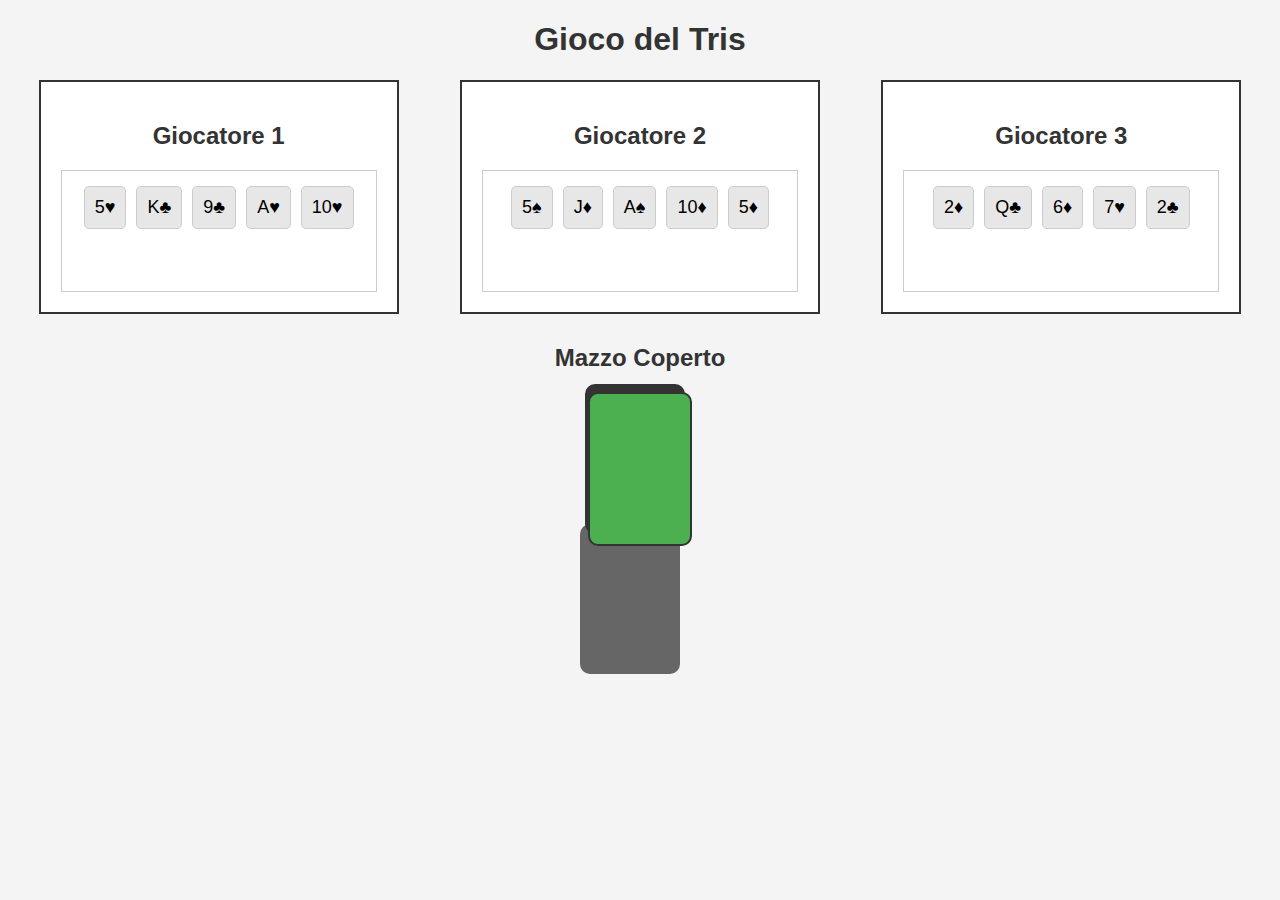
==== game.html @ b49b8d8b "Initial commit" ====
<!DOCTYPE html>
<html lang="it">
<head>
  <meta charset="UTF-8">
  <meta name="viewport" content="width=device-width, initial-scale=1.0">
  <title>Gioco del Tris</title>
  <link rel="stylesheet" href="styles.css">
</head>
<body>
  <h1>Gioco del Tris</h1>
  <div class="players" id="playersContainer"></div>
  
  <!-- Aggiungiamo la sezione del mazzo coperto -->
  <div class="deck-container">
    <h2>Mazzo Coperto</h2>
    <div class="deck" id="deck"></div>
  </div>

  <script src="script.js"></script>
</body>
</html>
---- styles.css ----
/* Esistente */
body {
    font-family: Arial, sans-serif;
    text-align: center;
    background-color: #f4f4f4;
  }
  
  h1, h2 {
    color: #333;
  }
  
  .players {
    display: flex;
    justify-content: space-around;
    margin-top: 20px;
  }
  .player-selection {
    margin-top: 20px;
  }
  
  .player-selection button {
    padding: 15px 30px;
    font-size: 18px;
    margin: 10px;
    background-color: #4CAF50;
    color: white;
    border: none;
    cursor: pointer;
  }
  
  .player-selection button:hover {
    background-color: #45a049;
  }
  
  .player {
    border: 2px solid #333;
    padding: 20px;
    background-color: white;
    width: 25%;
  }
  
  .cards {
    margin-top: 10px;
    padding: 10px;
    border: 1px solid #ccc;
    min-height: 100px;
  }
  
  .card {
    display: inline-block;
    padding: 10px;
    margin: 5px;
    border-radius: 5px;
    background-color: #e7e7e7;
    border: 1px solid #ccc;
    font-size: 18px;
  }
  
  /* Nuovo stile per il mazzo coperto */
  .deck-container {
    margin-top: 30px;
  }
  
  .deck {
    width: 100px;
    height: 150px;
    background-color: #4CAF50;
    border-radius: 10px;
    border: 2px solid #333;
    display: inline-block;
  }
  
  .deck:before {
    content: "";
    display: block;
    width: 100%;
    height: 100%;
    background-color: #333;
    border-radius: 10px;
    position: relative;
    top: -10px;
    left: -5px;
    z-index: -1;
  }
  
  .deck:after {
    content: "";
    display: block;
    width: 100%;
    height: 100%;
    background-color: #666;
    border-radius: 10px;
    position: relative;
    top: -20px;
    left: -10px;
    z-index: -2;
  }
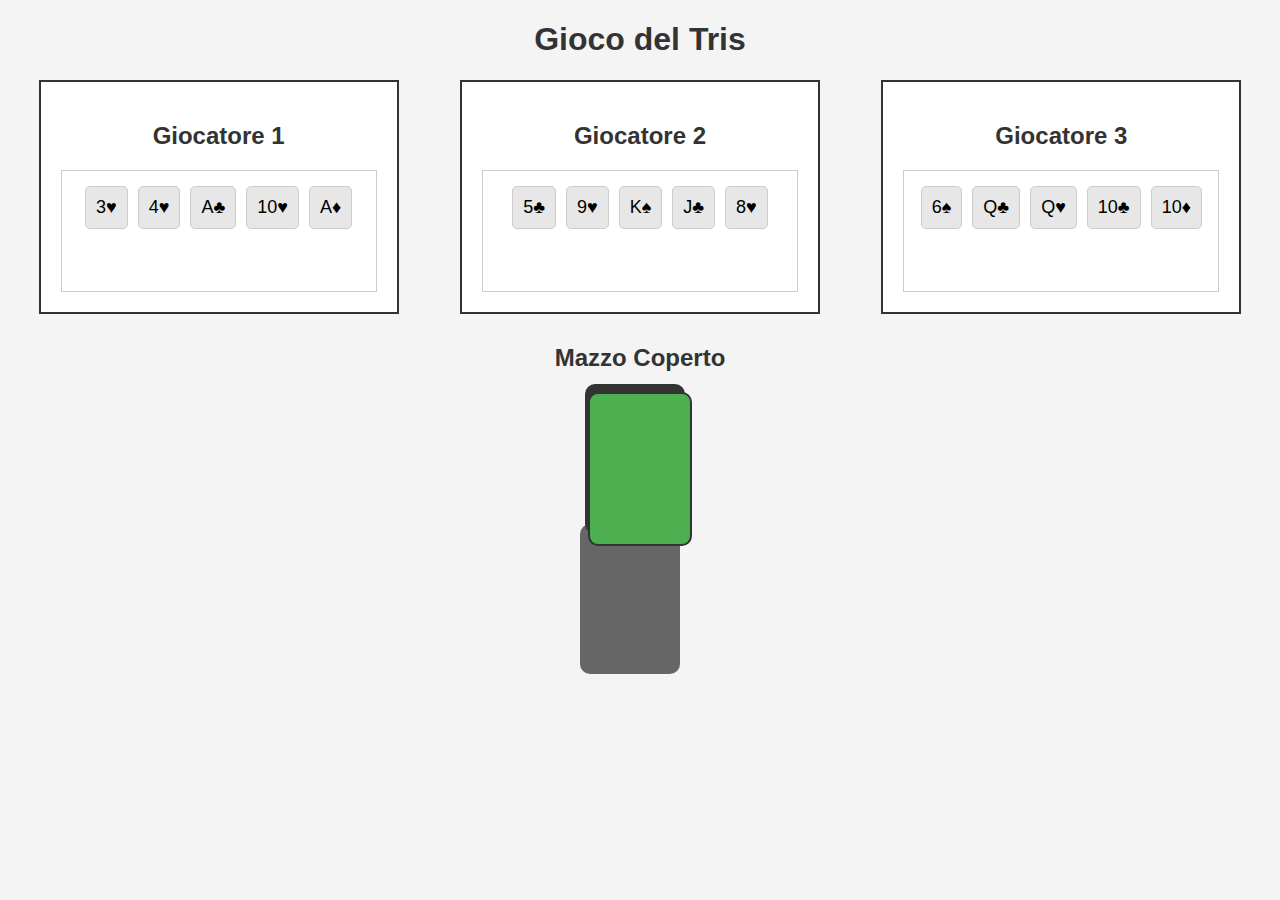
==== commit 7ad3c0e0: "Update game.html" ====
--- a/game.html
+++ b/game.html
@@ -5,6 +5,13 @@
   <meta name="viewport" content="width=device-width, initial-scale=1.0">
   <title>Gioco del Tris</title>
   <link rel="stylesheet" href="styles.css">
+  <link rel="icon" href="images/favicon.ico" type="image/x-icon">
+  <meta property="og:type" content="website">
+  <meta property="og:title" content="Gioco del Tris">
+  <meta property="og:description" content="Gioca al Tris con le carte di scala quaranta, scegli il numero di giocatori e divertiti con i tuoi amici!">
+  <meta property="og:image" content="https://julssal99.github.io/Tris/images/social.jpg?v=1">
+  <meta property="og:url" content="https://julssal99.github.io/Tris/">
+  <meta property="og:type" content="website">
 </head>
 <body>
   <h1>Gioco del Tris</h1>
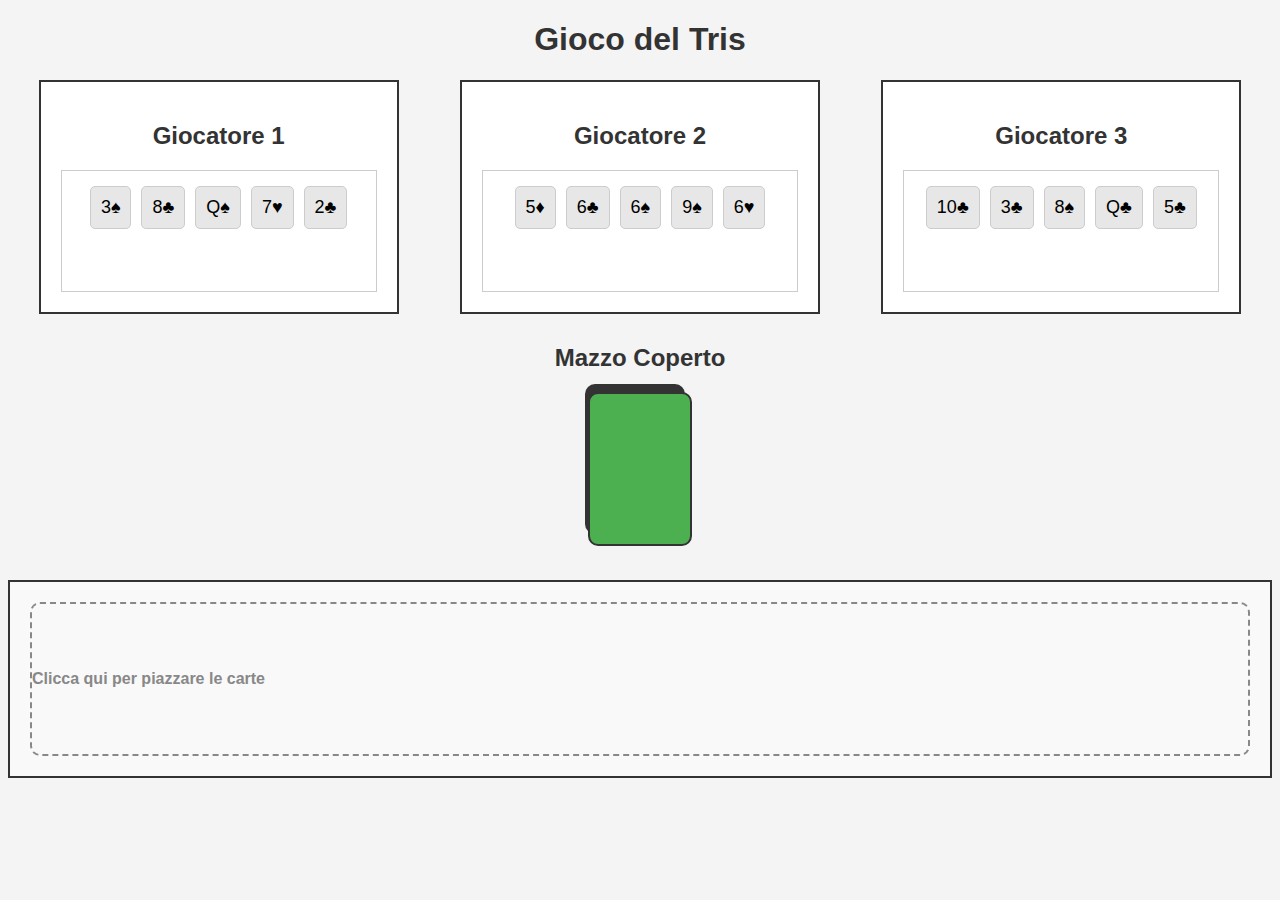
==== commit 0a04b9c3: "added play area" ====
--- a/game.html
+++ b/game.html
@@ -23,6 +23,14 @@
     <div class="deck" id="deck"></div>
   </div>
 
-  <script src="script.js"></script>
+    <!-- Area di piazzamento delle carte -->
+    <div class="play-area">
+      <div id="cardSlot" class="card-slot">
+        Clicca qui per piazzare le carte
+      </div>
+    </div>
+    
+  
+    <script src="script.js"></script>
 </body>
 </html>
--- a/styles.css
+++ b/styles.css
@@ -1,98 +1,142 @@
 /* Esistente */
 body {
-    font-family: Arial, sans-serif;
-    text-align: center;
-    background-color: #f4f4f4;
-  }
-  
-  h1, h2 {
-    color: #333;
-  }
-  
-  .players {
-    display: flex;
-    justify-content: space-around;
-    margin-top: 20px;
-  }
-  .player-selection {
-    margin-top: 20px;
-  }
-  
-  .player-selection button {
-    padding: 15px 30px;
-    font-size: 18px;
-    margin: 10px;
-    background-color: #4CAF50;
-    color: white;
-    border: none;
-    cursor: pointer;
-  }
-  
-  .player-selection button:hover {
-    background-color: #45a049;
-  }
-  
-  .player {
-    border: 2px solid #333;
-    padding: 20px;
-    background-color: white;
-    width: 25%;
-  }
-  
-  .cards {
-    margin-top: 10px;
-    padding: 10px;
-    border: 1px solid #ccc;
-    min-height: 100px;
-  }
-  
-  .card {
-    display: inline-block;
-    padding: 10px;
-    margin: 5px;
-    border-radius: 5px;
-    background-color: #e7e7e7;
-    border: 1px solid #ccc;
-    font-size: 18px;
-  }
-  
-  /* Nuovo stile per il mazzo coperto */
-  .deck-container {
-    margin-top: 30px;
-  }
-  
-  .deck {
-    width: 100px;
-    height: 150px;
-    background-color: #4CAF50;
-    border-radius: 10px;
-    border: 2px solid #333;
-    display: inline-block;
-  }
-  
-  .deck:before {
-    content: "";
-    display: block;
-    width: 100%;
-    height: 100%;
-    background-color: #333;
-    border-radius: 10px;
-    position: relative;
-    top: -10px;
-    left: -5px;
-    z-index: -1;
-  }
-  
-  .deck:after {
-    content: "";
-    display: block;
-    width: 100%;
-    height: 100%;
-    background-color: #666;
-    border-radius: 10px;
-    position: relative;
-    top: -20px;
-    left: -10px;
-    z-index: -2;
-  }
-  +  font-family: Arial, sans-serif;
+  text-align: center;
+  background-color: #f4f4f4;
+}
+
+h1, h2 {
+  color: #333;
+}
+
+.players {
+  display: flex;
+  justify-content: space-around;
+  margin-top: 20px;
+}
+
+.player {
+  border: 2px solid #333;
+  padding: 20px;
+  background-color: white;
+  width: 25%;
+}
+
+.cards {
+  margin-top: 10px;
+  padding: 10px;
+  border: 1px solid #ccc;
+  min-height: 100px;
+}
+
+.card {
+  display: inline-block;
+  padding: 10px;
+  margin: 5px;
+  border-radius: 5px;
+  background-color: #e7e7e7;
+  border: 1px solid #ccc;
+  font-size: 18px;
+  cursor: pointer; /* Cambiato il cursore per indicare che la carta è cliccabile */
+}
+
+/* Stile per il mazzo coperto */
+.deck-container {
+  margin-top: 30px;
+}
+
+.deck {
+  width: 100px;
+  height: 150px;
+  background-color: #4CAF50;
+  border-radius: 10px;
+  border: 2px solid #333;
+  display: inline-block;
+}
+
+.deck:before {
+  content: "";
+  display: block;
+  width: 100%;
+  height: 100%;
+  background-color: #333;
+  border-radius: 10px;
+  position: relative;
+  top: -10px;
+  left: -5px;
+  z-index: -1;
+}
+
+/* .deck:after {
+  content: "";
+  display: block;
+  width: 100%;
+  height: 100%;
+  background-color: #666;
+  border-radius: 10px;
+  position: relative;
+  top: -20px;
+  left: -10px;
+  z-index: -2;
+}*/
+
+/* Stile per l'area di gioco */
+.play-area {
+  margin-top: 30px;
+  border: 2px solid #333;
+  padding: 20px;
+  background-color: #f9f9f9;
+}
+
+.card-slot {
+  width: 100%;
+  height: 150px;
+  border: 2px dashed #888;
+  border-radius: 10px;
+  line-height: 150px; /* Allinea verticalmente il testo */
+  color: #888;
+  font-weight: bold;
+}
+
+.selected {
+  border: 2px solid blue; /* Cambia il colore del bordo per la selezione */
+  background-color: #d1e7fd; /* Colore di sfondo per la selezione */
+}
+
+/* Esistente */
+.play-area {
+  margin-top: 30px;
+  border: 2px solid #333;
+  padding: 20px;
+  background-color: #f9f9f9;
+  display: flex; /* Aggiunto per visualizzare le carte in orizzontale */
+  flex-wrap: wrap; /* Permette il wrapping delle carte se non ci sta in una riga */
+}
+
+/* Stile per l'area di piazzamento delle carte */
+.card-slot {
+  width: 100%; /* Manteniamo la larghezza dell'area di piazzamento */
+  height: 150px;
+  border: 2px dashed #888;
+  border-radius: 10px;
+  line-height: 150px; /* Allinea verticalmente il testo */
+  color: #888;
+  font-weight: bold;
+  display: flex; /* Cambiato per visualizzare le carte piazzate */
+  flex-wrap: wrap; /* Permette il wrapping delle carte se non ci sta in una riga */
+  justify-content: flex-start; /* Allinea le carte a sinistra */
+  align-items: center; /* Centra verticalmente il contenuto */
+}
+
+/* Aggiunta per le carte piazzate */
+.placed-card {
+  display: inline-block; /* Mantiene le carte in linea */
+  padding: 10px;
+  margin: 5px;
+  border-radius: 5px;
+  background-color: #e7e7e7;
+  border: 1px solid #ccc;
+  font-size: 18px;
+  min-width: 30px; /* Imposta una larghezza minima per le carte */
+  text-align: center; /* Allinea il testo al centro */
+}
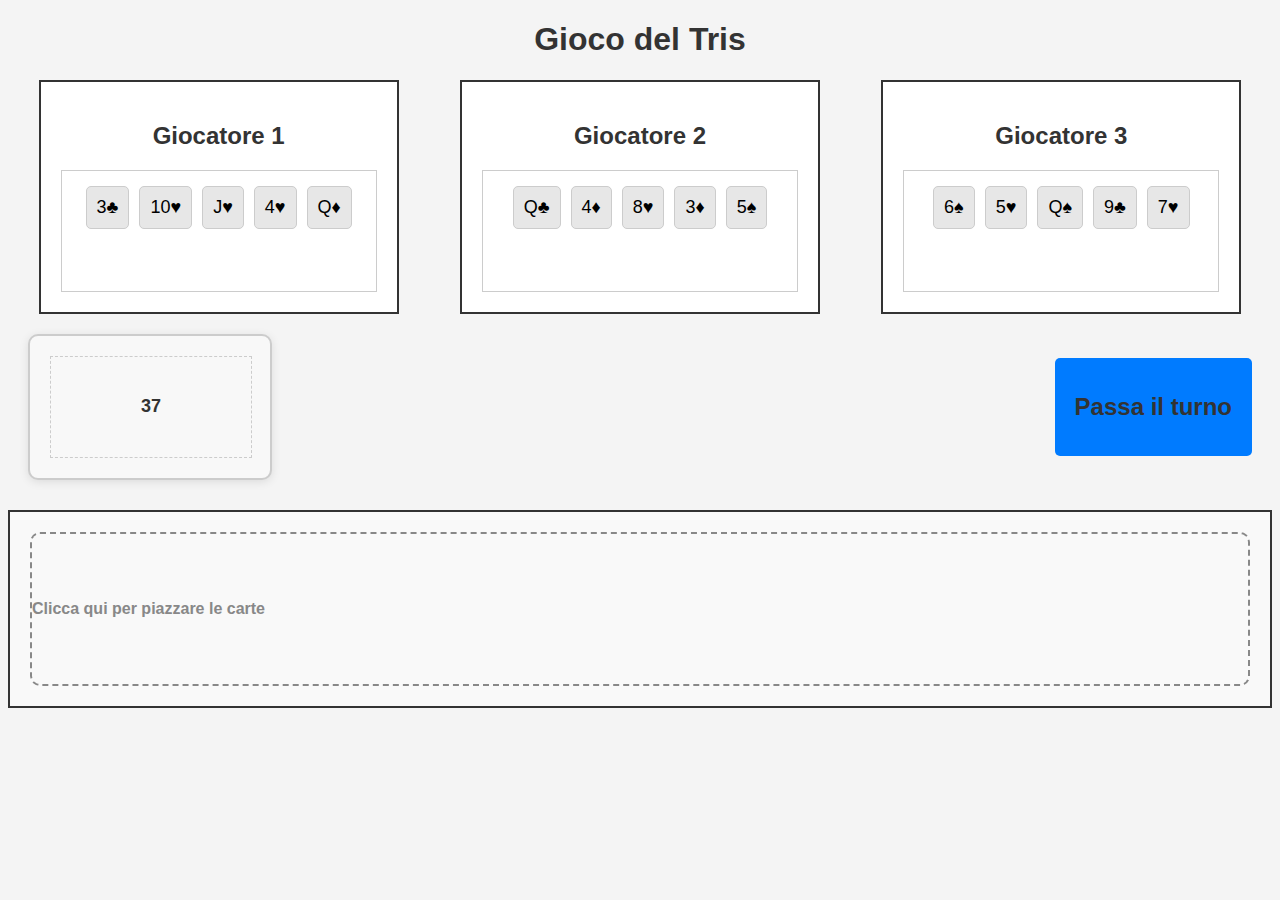
==== commit be30a7c3: "Add files via upload" ====
--- a/game.html
+++ b/game.html
@@ -19,8 +19,14 @@
   
   <!-- Aggiungiamo la sezione del mazzo coperto -->
   <div class="deck-container">
-    <h2>Mazzo Coperto</h2>
-    <div class="deck" id="deck"></div>
+    <div class="deck" id="deck">
+      <div class="deck-cards" id="deck-cards">
+        <h3 id="deck-count"></h3>
+      </div>
+    </div>
+    <div class="skipturn" id="skipturn">
+      <h2>Passa il turno</h2>
+    </div>
   </div>
 
     <!-- Area di piazzamento delle carte -->
--- a/styles.css
+++ b/styles.css
@@ -5,8 +5,25 @@
   background-color: #f4f4f4;
 }
 
+
+
+
 h1, h2 {
   color: #333;
+}
+
+button {
+  margin-top: 30px;
+  padding: 10px 20px;
+  font-size: 18px;
+  background-color: #4CAF50;
+  color: white;
+  border: none;
+  cursor: pointer;
+}
+
+button:hover {
+  background-color: #45a049;
 }
 
 .players {
@@ -40,45 +57,59 @@
   cursor: pointer; /* Cambiato il cursore per indicare che la carta è cliccabile */
 }
 
-/* Stile per il mazzo coperto */
+/* Contenitore del mazzo di carte */
 .deck-container {
-  margin-top: 30px;
+  display: flex;
+  justify-content: space-between;
+  align-items: center; /* Centra verticalmente gli elementi */
+  margin: 20px;
 }
 
+/* Stile per il mazzo di carte */
 .deck {
-  width: 100px;
-  height: 150px;
-  background-color: #4CAF50;
+  background-color: #f8f8f8;
+  border: 2px solid #ccc;
   border-radius: 10px;
-  border: 2px solid #333;
-  display: inline-block;
+  padding: 20px;
+  width: 200px;
+  position: relative;
+  box-shadow: 0 2px 10px rgba(0, 0, 0, 0.1);
 }
 
-.deck:before {
-  content: "";
-  display: block;
-  width: 100%;
-  height: 100%;
-  background-color: #333;
-  border-radius: 10px;
-  position: relative;
-  top: -10px;
-  left: -5px;
-  z-index: -1;
+/* Stile per le carte all'interno del mazzo */
+.deck-cards {
+  display: flex; /* Usa flexbox */
+  justify-content: center; /* Centra orizzontalmente */
+  align-items: center; /* Centra verticalmente */
+  height: 100px; /* Imposta un'altezza fissa per centrare verticalmente */
+  width: 100%; /* Occupa tutta la larghezza */
+  border: 1px dashed #ccc; /* Facoltativo: stile per il contenitore delle carte */
 }
 
-/* .deck:after {
-  content: "";
-  display: block;
-  width: 100%;
-  height: 100%;
-  background-color: #666;
-  border-radius: 10px;
-  position: relative;
-  top: -20px;
-  left: -10px;
-  z-index: -2;
-}*/
+/* Stile per il numero di carte */
+.deck h3 {
+  text-align: center; /* Allinea il testo al centro */
+  font-size: 18px;
+  color: #333;
+  margin: 0; /* Rimuove il margine per centrare meglio */
+}
+
+
+/* Pulsante per passare il turno */
+.skipturn {
+  background-color: #007bff;
+  color: white;
+  padding: 15px 20px;
+  border: none;
+  border-radius: 5px;
+  cursor: pointer;
+  text-align: center;
+  transition: background-color 0.3s ease;
+}
+
+.skipturn:hover {
+  background-color: #0056b3;
+}
 
 /* Stile per l'area di gioco */
 .play-area {
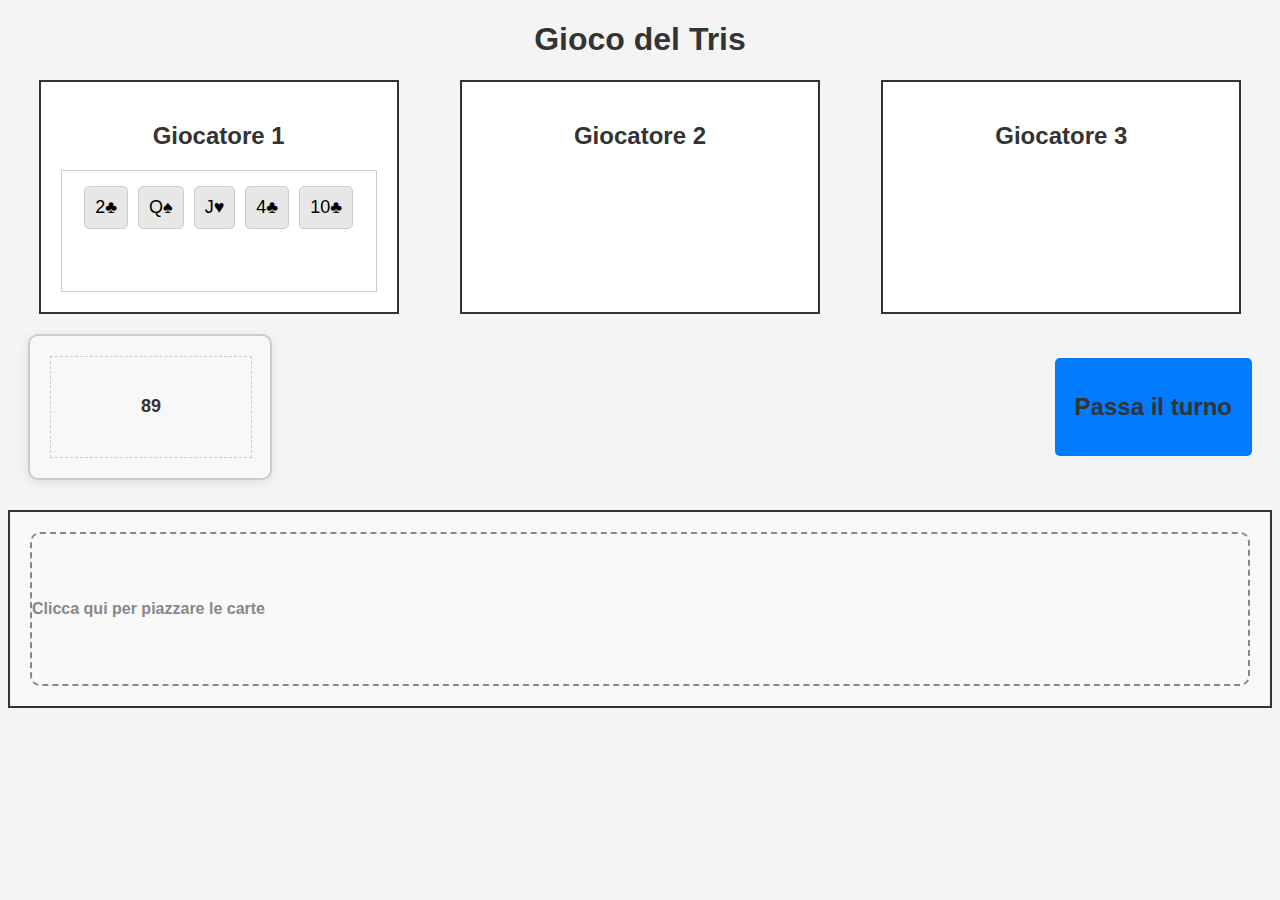
==== commit ce3b3b3f: "Add files via upload" ====
--- a/game.html
+++ b/game.html
@@ -24,7 +24,7 @@
         <h3 id="deck-count"></h3>
       </div>
     </div>
-    <div class="skipturn" id="skipturn">
+    <div class="skipturn" id="skipturn" onclick="skipTurn()">
       <h2>Passa il turno</h2>
     </div>
   </div>
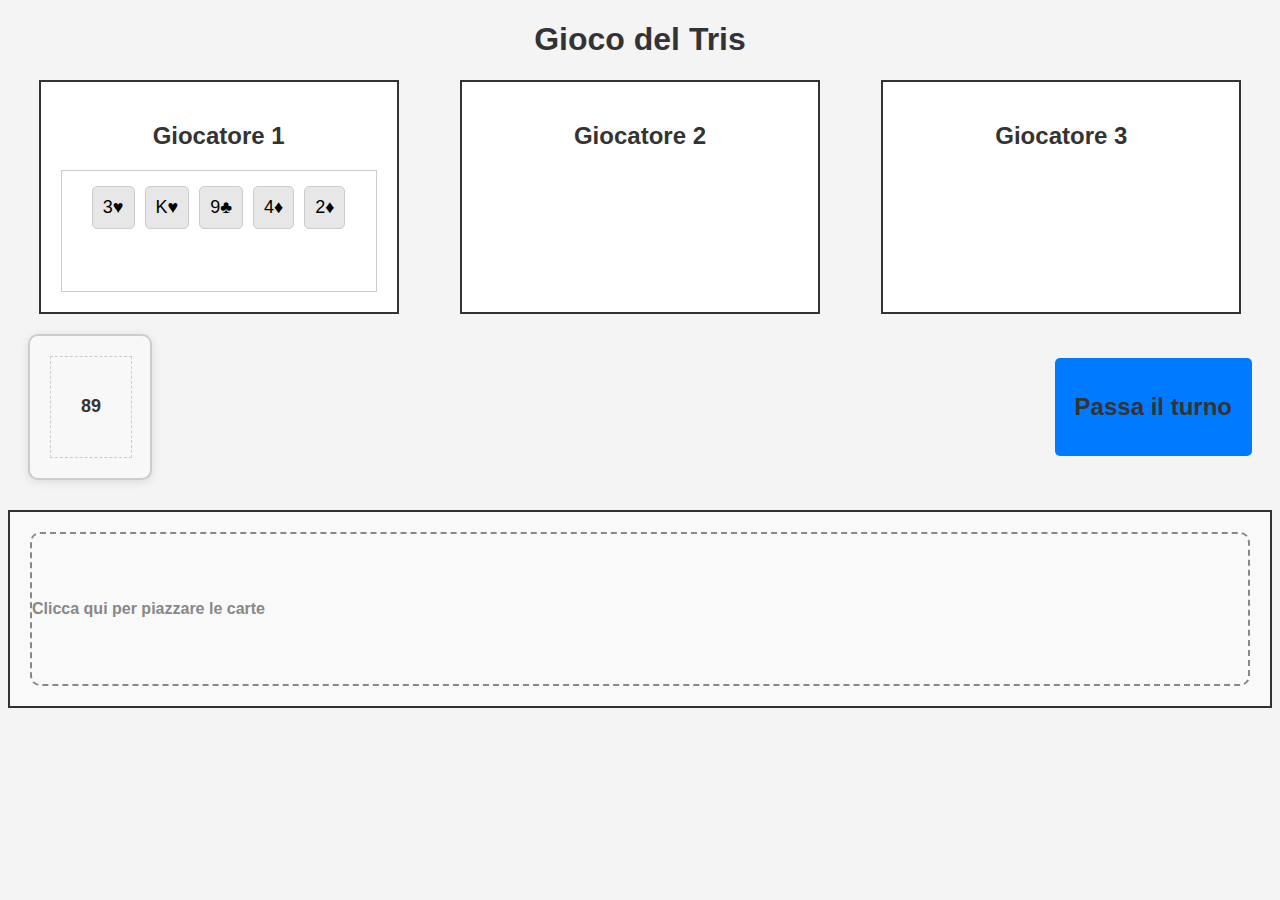
==== commit e77d7e1d: "Add files via upload" ====
--- a/game.html
+++ b/game.html
@@ -19,7 +19,7 @@
   
   <!-- Aggiungiamo la sezione del mazzo coperto -->
   <div class="deck-container">
-    <div class="deck" id="deck">
+    <div class="deck" id="deck" onclick="deckDeal()">
       <div class="deck-cards" id="deck-cards">
         <h3 id="deck-count"></h3>
       </div>
--- a/styles.css
+++ b/styles.css
@@ -71,9 +71,10 @@
   border: 2px solid #ccc;
   border-radius: 10px;
   padding: 20px;
-  width: 200px;
+  width: 80px;
   position: relative;
   box-shadow: 0 2px 10px rgba(0, 0, 0, 0.1);
+  cursor: pointer; /* Cambia il cursore quando si passa sopra */
 }
 
 /* Stile per le carte all'interno del mazzo */
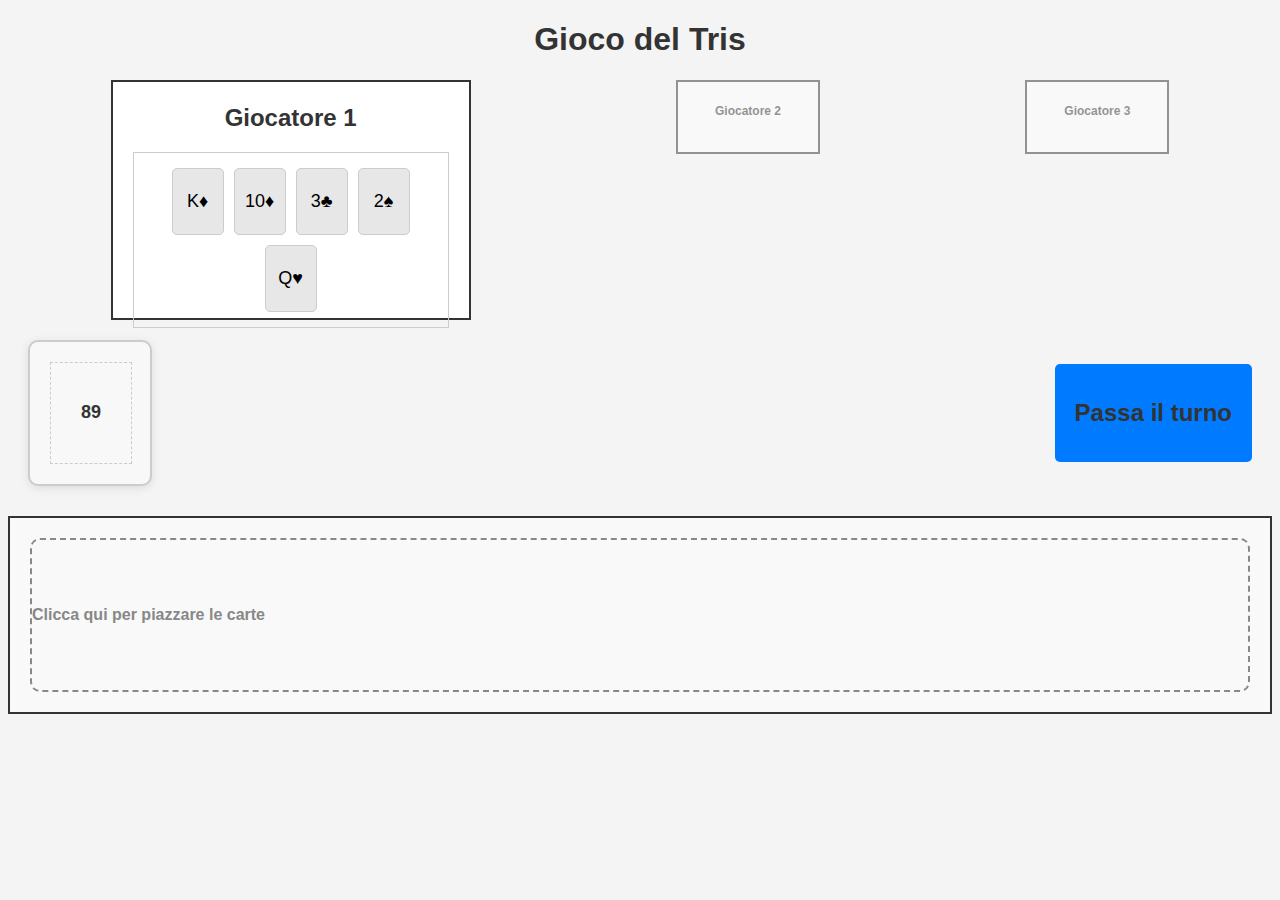
==== commit 2234f758: "added markers" ====
--- a/game.html
+++ b/game.html
@@ -5,6 +5,7 @@
   <meta name="viewport" content="width=device-width, initial-scale=1.0">
   <title>Gioco del Tris</title>
   <link rel="stylesheet" href="styles.css">
+  <link rel="stylesheet" href="movement/movement.css">
   <link rel="icon" href="images/favicon.ico" type="image/x-icon">
   <meta property="og:type" content="website">
   <meta property="og:title" content="Gioco del Tris">
@@ -38,5 +39,6 @@
     
   
     <script src="script.js"></script>
+    <script src="movement/movement.js"></script>
 </body>
 </html>
--- a/styles.css
+++ b/styles.css
@@ -5,7 +5,9 @@
   background-color: #f4f4f4;
 }
 
-
+.hidden {
+  display: none;
+}
 
 
 h1, h2 {
@@ -30,6 +32,7 @@
   display: flex;
   justify-content: space-around;
   margin-top: 20px;
+  height: 240px;
 }
 
 .player {
@@ -37,24 +40,77 @@
   padding: 20px;
   background-color: white;
   width: 25%;
+  transition: all 0.5s ease; /* Aggiunge una transizione fluida */
+}
+
+.player:has(.cards.hidden) {
+  font-size: 8px; /* Dimensione del font più piccola */
+  /* Puoi aggiungere altre proprietà per ridurre la dimensione */
+  height: 30px; /* Esempio di altezza */
+  width: 100px;
+  opacity: 0.5; /* Esempio di riduzione dell'opacità */
+  transition: all 0.5s ease; /* Aggiunge una transizione fluida */
+}
+.player:not(.cards.hidden) h2 {
+  margin-top: 2px;
 }
 
 .cards {
   margin-top: 10px;
   padding: 10px;
   border: 1px solid #ccc;
-  min-height: 100px;
+  container-type: inline-size; /* Questa proprietà abilita le container queries */
+  font-family: "Segoe UI Symbol", "Noto Sans", sans-serif;
 }
 
 .card {
-  display: inline-block;
+  display: inline-flex;
   padding: 10px;
   margin: 5px;
+  width: 30px;
+  height: 45px;
   border-radius: 5px;
   background-color: #e7e7e7;
   border: 1px solid #ccc;
   font-size: 18px;
+  align-items: center;
+  justify-content: center;
   cursor: pointer; /* Cambiato il cursore per indicare che la carta è cliccabile */
+  transition: all 0.5s ease; /* Aggiunge una transizione fluida */
+}
+
+.cards.hidden .card {
+  font-size: 1px; /* Dimensione del font più piccola */
+  transition: all 0.5s ease; /* Aggiunge una transizione fluida */
+}
+
+/* Container Query: applicato quando .cards ha una larghezza inferiore a 150px */
+@container (max-width: 140px) {
+  .card {
+    width: 20px;  /* Riduci la larghezza delle carte */
+    height: 30px; /* Riduci l'altezza delle carte */
+    font-size: 15px; /* Riduci la dimensione del font */
+    padding: 3px;
+    margin: 1px;
+  }
+}
+@container (min-width: 140px) and (max-width: 160px) {
+  .card {
+    width: 25px;  /* Riduci la larghezza delle carte */
+    height: 40px; /* Riduci l'altezza delle carte */
+    font-size: 17px; /* Riduci la dimensione del font */
+    padding: 5px;
+    margin: 3px;
+  }
+}
+@container (min-width: 160px) and (max-width: 180px) {
+  .card {
+    width: 27px;  /* Riduci la larghezza delle carte */
+    height: 42px; /* Riduci l'altezza delle carte */
+    font-size: 17px; /* Riduci la dimensione del font */
+    padding: 7px;
+    margin: 4px;
+  }
 }
 
 /* Contenitore del mazzo di carte */
--- a/movement/movement.css
+++ b/movement/movement.css
@@ -0,0 +1,33 @@
+.card {
+  /* cursor: move;  Mostra che le carte sono trascinabili */
+  user-select:none; /* Blocca la selezione del testo */
+}
+
+/* Non interferire con la visibilità delle carte non selezionate */
+.cards.hidden {
+  visibility: hidden; /* Carta nascosta ma ancora nell'albero DOM */
+}
+
+/* Aggiungere uno stile per il ghost dell'immagine nella posizione originale quando trasciniamo la carta */
+.card.dragging {
+  opacity: 0.5;
+  cursor: grabbing;
+}
+
+.marker {
+  position:relative;
+  top: 0;
+  bottom: 0;
+  width: 1px;
+  background-color: transparent; /* inizialmente invisibile */
+  transition: background-color 0.2s ease;
+  color: rgb(255, 163, 117); /* Marker visibile quando la carta è sopra */
+  padding: 1px rgb(255, 205, 112);
+  display: none;
+  transform: scale(1, 2);
+  margin-right: 1px;
+}
+
+.marker.visible {
+  display: inline-block; /* Diventa visibile quando ha la classe 'visible' */
+}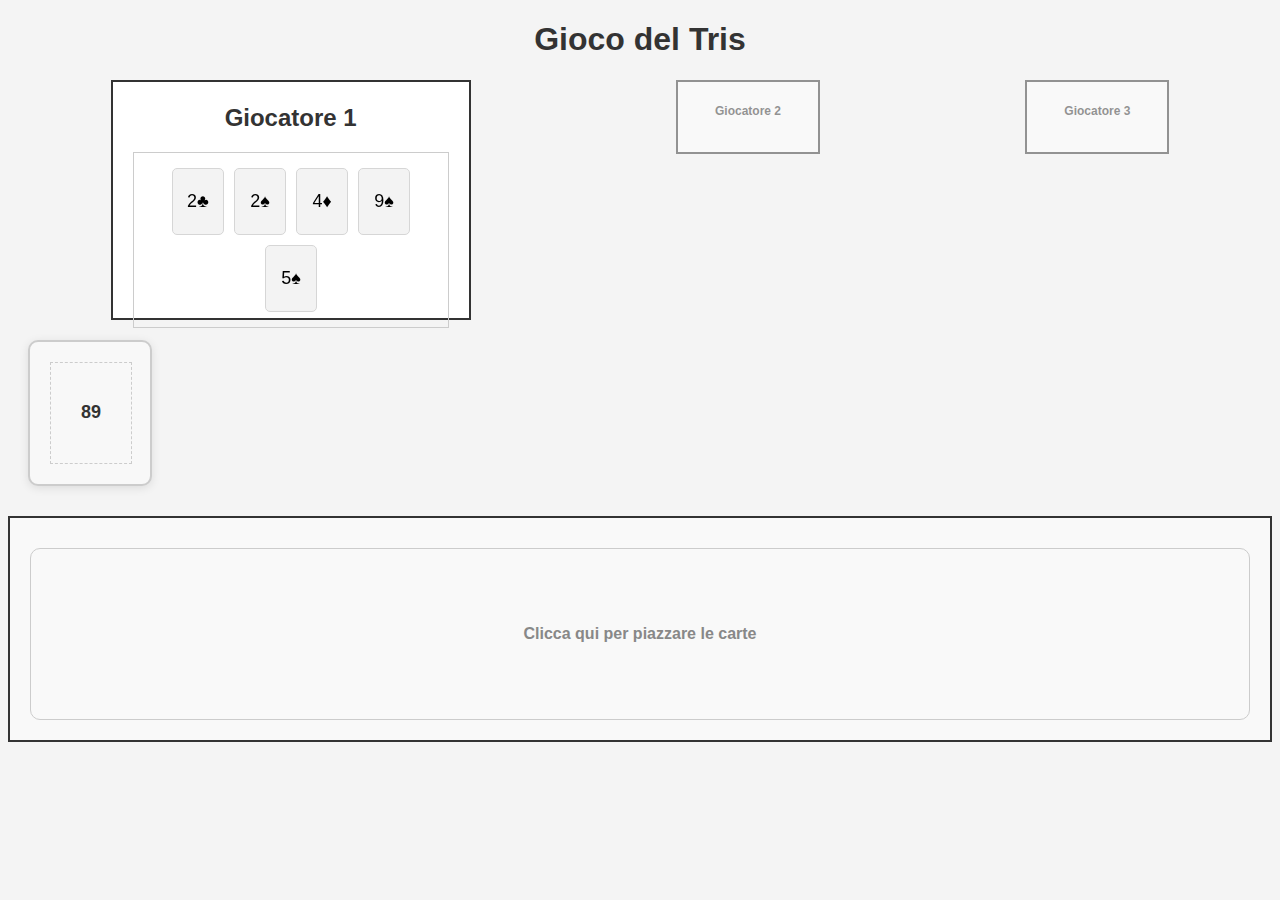
==== commit 03f14b96: "Add files via upload" ====
--- a/game.html
+++ b/game.html
@@ -25,9 +25,9 @@
         <h3 id="deck-count"></h3>
       </div>
     </div>
-    <div class="skipturn" id="skipturn" onclick="skipTurn()">
+     <!-- <div class="skipturn" id="skipturn" onclick="skipTurn()">
       <h2>Passa il turno</h2>
-    </div>
+    </div>-->
   </div>
 
     <!-- Area di piazzamento delle carte -->
--- a/styles.css
+++ b/styles.css
@@ -76,7 +76,25 @@
   align-items: center;
   justify-content: center;
   cursor: pointer; /* Cambiato il cursore per indicare che la carta è cliccabile */
-  transition: all 0.5s ease; /* Aggiunge una transizione fluida */
+  transition: all .5s ease; /* Aggiunge una transizione fluida */
+  filter: brightness(1.05);
+}
+
+.cards {
+  transform-style: preserve-3d;
+  transform: perspective(10px);
+}
+
+.cards .card:hover{
+  transform: translateZ(1.3px);
+  border: 1px solid rgb(184, 184, 255);
+}
+.cards .card:has(+ * + *:hover){
+  transform: translateZ(0.3px) rotateY(-0.5deg);
+}
+
+.cards .card:hover + * + *{
+  transform: translateZ(0.3px) rotateY(0.5deg);
 }
 
 .cards.hidden .card {
@@ -201,30 +219,45 @@
   flex-wrap: wrap; /* Permette il wrapping delle carte se non ci sta in una riga */
 }
 
+
+.card-slot {
+  margin-top: 10px;
+  padding: 10px;
+  border: 1px solid #ccc;
+  container-type: inline-size; /* Questa proprietà abilita le container queries */
+  font-family: "Segoe UI Symbol", "Noto Sans", sans-serif;
+  width: 100%; /* Manteniamo la larghezza dell'area di piazzamento */
+}
+
 /* Stile per l'area di piazzamento delle carte */
-.card-slot {
-  width: 100%; /* Manteniamo la larghezza dell'area di piazzamento */
-  height: 150px;
+.card-group{
+  height: 120px;
   border: 2px dashed #888;
   border-radius: 10px;
   line-height: 150px; /* Allinea verticalmente il testo */
+  margin-right: 5px;
+  margin-left: 5px;
   color: #888;
   font-weight: bold;
-  display: flex; /* Cambiato per visualizzare le carte piazzate */
+  display: inline-flex; /* Cambiato per visualizzare le carte piazzate */
   flex-wrap: wrap; /* Permette il wrapping delle carte se non ci sta in una riga */
   justify-content: flex-start; /* Allinea le carte a sinistra */
   align-items: center; /* Centra verticalmente il contenuto */
 }
 
-/* Aggiunta per le carte piazzate */
+
 .placed-card {
-  display: inline-block; /* Mantiene le carte in linea */
+  display: inline-flex;
   padding: 10px;
   margin: 5px;
+  width: 30px;
+  height: 45px;
   border-radius: 5px;
   background-color: #e7e7e7;
   border: 1px solid #ccc;
   font-size: 18px;
-  min-width: 30px; /* Imposta una larghezza minima per le carte */
-  text-align: center; /* Allinea il testo al centro */
-}
+  align-items: center;
+  justify-content: center;
+  cursor: pointer; /* Cambiato il cursore per indicare che la carta è cliccabile */
+  transition: all 0.5s ease; /* Aggiunge una transizione fluida */
+}